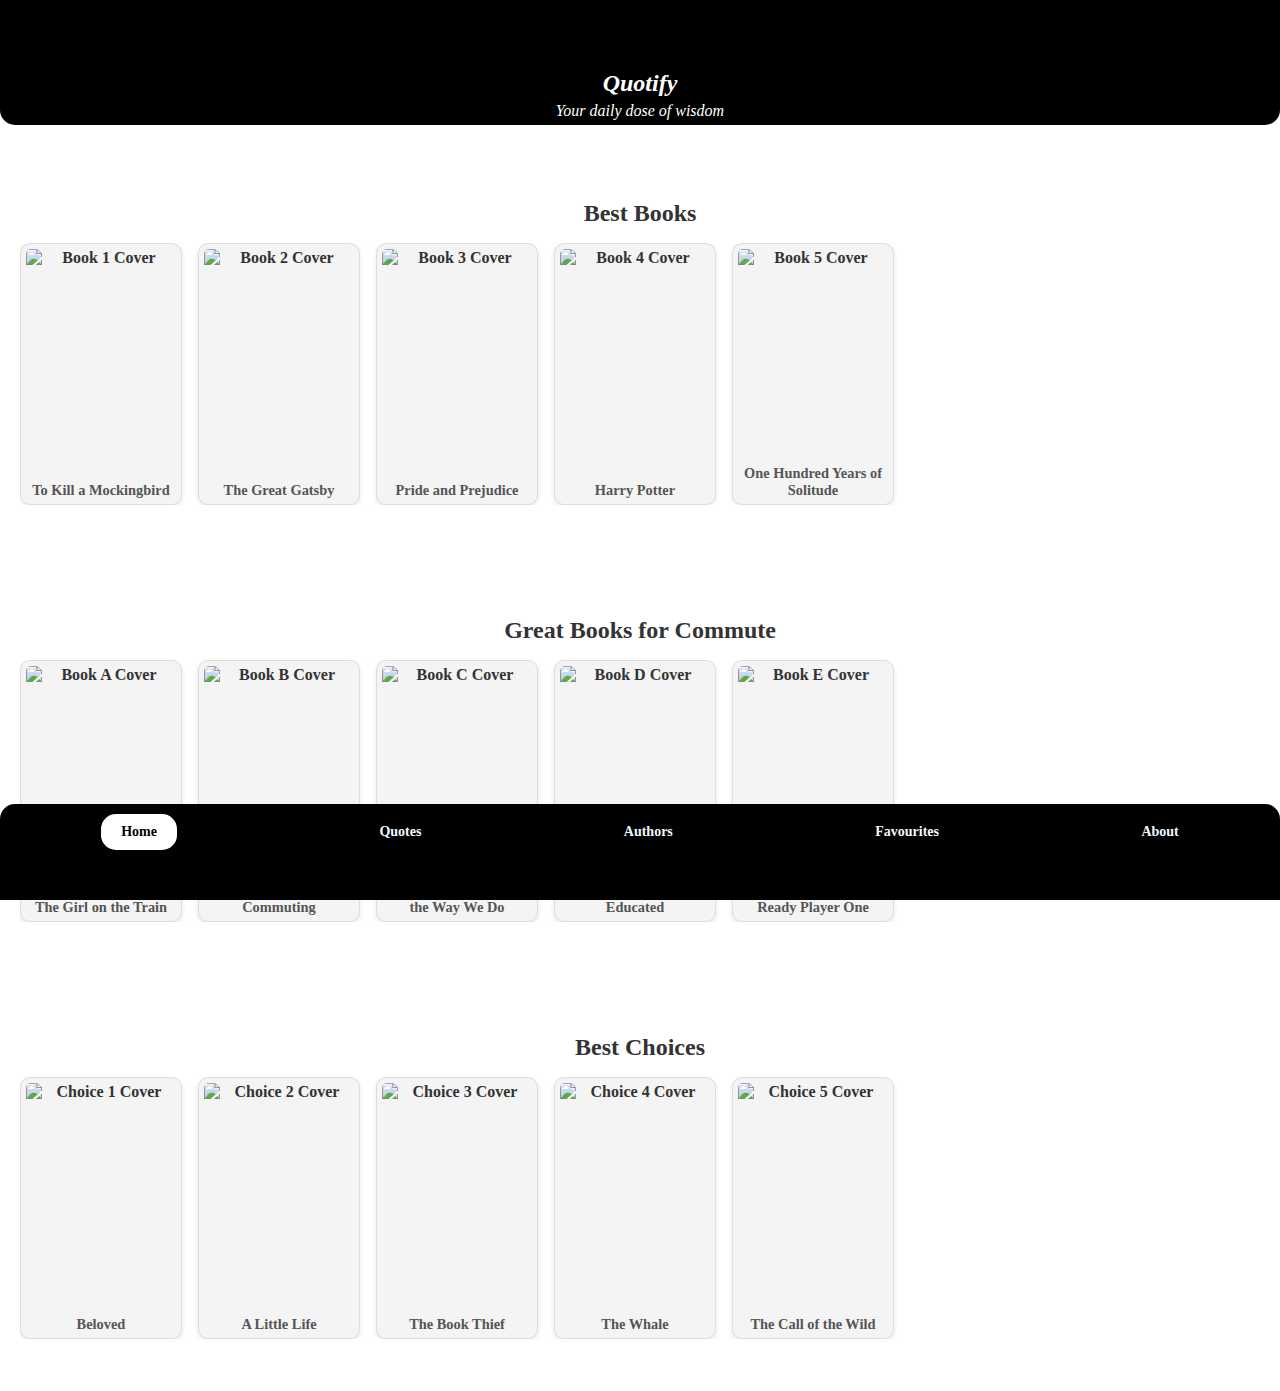
==== index.html @ 42036d29 "Add files via upload" ====
<!DOCTYPE html>
<html lang="en">
<head>
    <meta charset="UTF-8">
    <meta name="viewport" content="width=device-width, initial-scale=1.0">
    <title>Quotify - Home</title>
    <link rel="stylesheet" href="style.css">
</head>
<body>
    <div class="top-bar">
        <p class="logo">Quotify</p>
        <p class="tagline">Your daily dose of wisdom</p>
    </div>
    <nav class="navbar">
        <a class="home-button active" href="index.html">Home</a>
        <a href="quotes.html">Quotes</a>
        <a href="authors.html">Authors</a>
        <a href="favourites.html">Favourites</a>
        <a href="about.html">About</a>
    </nav>

    <main class="content">
        <!-- Section 1: Best Books -->
        <section id="best-books">
            <h2>Best Books</h2>
            <div class="card-slider">
                <div class="card">
                    <img src="images/images.jpg" alt="Book 1 Cover">
                    <p>To Kill a Mockingbird</p>
                </div>
                <div class="card">
                    <img src="images/2.jpg" alt="Book 2 Cover">
                    <p>The Great Gatsby</p>
                </div>
                <div class="card">
                    <img src="images/3.jpg" alt="Book 3 Cover">
                    <p>Pride and Prejudice</p>
                </div>
                <div class="card">
                    <img src="images/4.jpg" alt="Book 4 Cover">
                    <p>Harry Potter</p>
                </div>
                <div class="card">
                    <img src="images/5.jpg" alt="Book 5 Cover">
                    <p>One Hundred Years of Solitude</p>
                </div>
            </div>
        </section>

        <!-- Section 2: Great Books for Commute -->
        <section id="great-books-commute">
            <h2>Great Books for Commute</h2>
            <div class="card-slider">
                <div class="card">
                    <img src="images/11.jpg" alt="Book A Cover">
                    <p>The Girl on the Train</p>
                </div>
                <div class="card">
                    <img src="images/22.jpg" alt="Book B Cover">
                    <p>Iona Iverson's Rules for Commuting</p>
                </div>
                <div class="card">
                    <img src="images/33.png" alt="Book C Cover">
                    <p>Traffic: Why We Drive the Way We Do</p>
                </div>
                <div class="card">
                    <img src="images/44.jpg" alt="Book D Cover">
                    <p>Educated</p>
                </div>
                <div class="card">
                    <img src="images/55.jpg" alt="Book E Cover">
                    <p>Ready Player One</p>
                </div>
            </div>
        </section>

        <!-- Section 3: Best Choices -->
        <section id="best-choices">
            <h2>Best Choices</h2>
            <div class="card-slider">
                <div class="card">
                    <img src="images/111.jpg" alt="Choice 1 Cover">
                    <p>Beloved</p>
                </div>
                <div class="card">
                    <img src="images/222.jpg" alt="Choice 2 Cover">
                    <p>A Little Life</p>
                </div>
                <div class="card">
                    <img src="images/333.jpg" alt="Choice 3 Cover">
                    <p>The Book Thief</p>
                </div>
                <div class="card">
                    <img src="images/444.jpg" alt="Choice 4 Cover">
                    <p>The Whale</p>
                </div>
                <div class="card">
                    <img src="images/555.png" alt="Choice 5 Cover">
                    <p>The Call of the Wild</p>
                </div>
            </div>
        </section>
    </main>

    <script>
        document.querySelectorAll('.card-slider').forEach(slider => {
            slider.addEventListener('wheel', (event) => {
                event.preventDefault();
                slider.scrollLeft += event.deltaY;
            });
        });
    </script>
</body>
</html>
---- style.css ----
/* General Styles */
* {
    font-family: "Times New Roman", Times, serif;
    margin: 0;
    padding: 0;
}

html, body {
    width: 100%;
    overflow-x: hidden; /* Prevent horizontal scrolling */
}

/* Navbar */
.navbar {
    background-color: black;
    border-top-right-radius: 15px;
    border-top-left-radius: 15px;
    position: fixed;
    bottom: 0;
    left: 50%;
    transform: translateX(-50%);
    width: 100%;
    display: flex;
    justify-content: space-around;
    align-items: center;
    padding: 10px 0 50px;
    font-weight: bold;
    font-size: 14px;
    z-index: 1000;
}

.navbar a {
    text-decoration: none;
    color: aliceblue;
}

.navbar a.active {
    background-color: #ffffff;
    color: #000000;
    padding: 10px 20px;
    border-radius: 15px;
    font-weight: bold;
}

/* Top Bar */
.top-bar {
    background-color: black;
    color: white;
    text-align: center;
    padding: 70px 0 5px;
    position: fixed;
    top: 0;
    left: 0;
    width: 100%;
    z-index: 1000;
    border-bottom-right-radius: 15px;
    border-bottom-left-radius: 15px;
}

.top-bar .logo {
    font-size: 24px;
    font-weight: bold;
    font-style: italic;
}

.top-bar .tagline {
    font-size: 16px;
    font-style: italic;
    padding-top: 5px;
}

/* Content */
.content {
    margin-top: 100px; /* Space for the top bar */
    padding: 20px;
    text-align: center;
}

.content a:hover {
    text-decoration: underline;
}

.content h2 {
    padding-top: 5rem;
}

/* Card Slider */
.card-slider {
    display: flex;
    overflow-x: auto;
    gap: 1rem;
    padding: 0;
    scroll-behavior: smooth;
    margin-bottom: 2rem; /* Add space below the slider */
}

/* Card */
.card {
    flex: 0 0 auto;
    width: 150px;
    height: 250px;
    background-color: #f4f4f4;
    border: 1px solid #ddd;
    border-radius: 10px;
    display: flex;
    flex-direction: column;
    align-items: center;
    justify-content: space-between;
    text-align: center;
    box-shadow: 0 2px 5px rgba(0, 0, 0, 0.1);
    font-weight: bold;
    color: #333;
    padding: 5px;
}

.card img {
    width: 100%;
    height: 100%;
    object-fit: cover;
    border-radius: 5px;
}

.card p {
    font-size: 0.9rem;
    margin-top: 5px;
    color: #555;
}

/* Section Styles */
section {
    margin-bottom: 2rem;
}

section h2 {
    font-size: 1.5rem;
    margin-bottom: 1rem;
    color: #333;
    text-align: center;
}

/* Quotes Container */
.quotes-container {
    display: flex;
    flex-wrap: wrap;
    gap: 1rem;
    justify-content: center;
    padding: 1rem;
    padding-bottom: 10rem;
}

/* Quote Card */
.quote-card {
    position: relative;
    background-color: #f4f4f4;
    border: 1px solid #ddd;
    border-radius: 10px;
    padding: 1rem;
    width: 300px;
    box-shadow: 0 2px 5px rgba(0, 0, 0, 0.1);
    text-align: center;
}

.quote-text {
    font-size: 1rem;
    color: #333;
    margin-bottom: 1rem;
}

.quote-author {
    font-size: 0.9rem;
    font-weight: bold;
    color: #555;
}

/* Like Button */
.like-button {
    position: absolute;
    bottom: 0;
    right: 0;
    background-color: transparent;
    border: none;
    font-size: 1.5rem;
    cursor: pointer;
    color: red;
    transition: transform 0.2s ease;
}
/* Remove Heart Button */
.remove-heart {
    background-color: transparent;
    border: none;
    font-size: 1.5rem;
    cursor: pointer;
    color: red;
    transition: transform 0.2s ease;
    margin-top: 10px;
    position: absolute;
    bottom: 0;
    right: 0;
}

.remove-heart:hover {
    transform: scale(1.2);
}
.like-button:hover {
    transform: scale(1.2);
}

/* Authors Container */
.authors-container {
    display: flex;
    flex-wrap: wrap;
    gap: 1rem;
    justify-content: center;
    padding: 1rem 0 8rem;
}

/* Author Card */
.author-card {
    background-color: #f4f4f4;
    border: 1px solid #ddd;
    border-radius: 10px;
    padding: 1rem;
    width: 300px;
    box-shadow: 0 2px 5px rgba(0, 0, 0, 0.1);
    text-align: center;
}

.author-card h3 {
    font-size: 1.2rem;
    color: #333;
    margin-bottom: 0.5rem;
}

.author-card p {
    font-size: 0.9rem;
    color: #555;
}
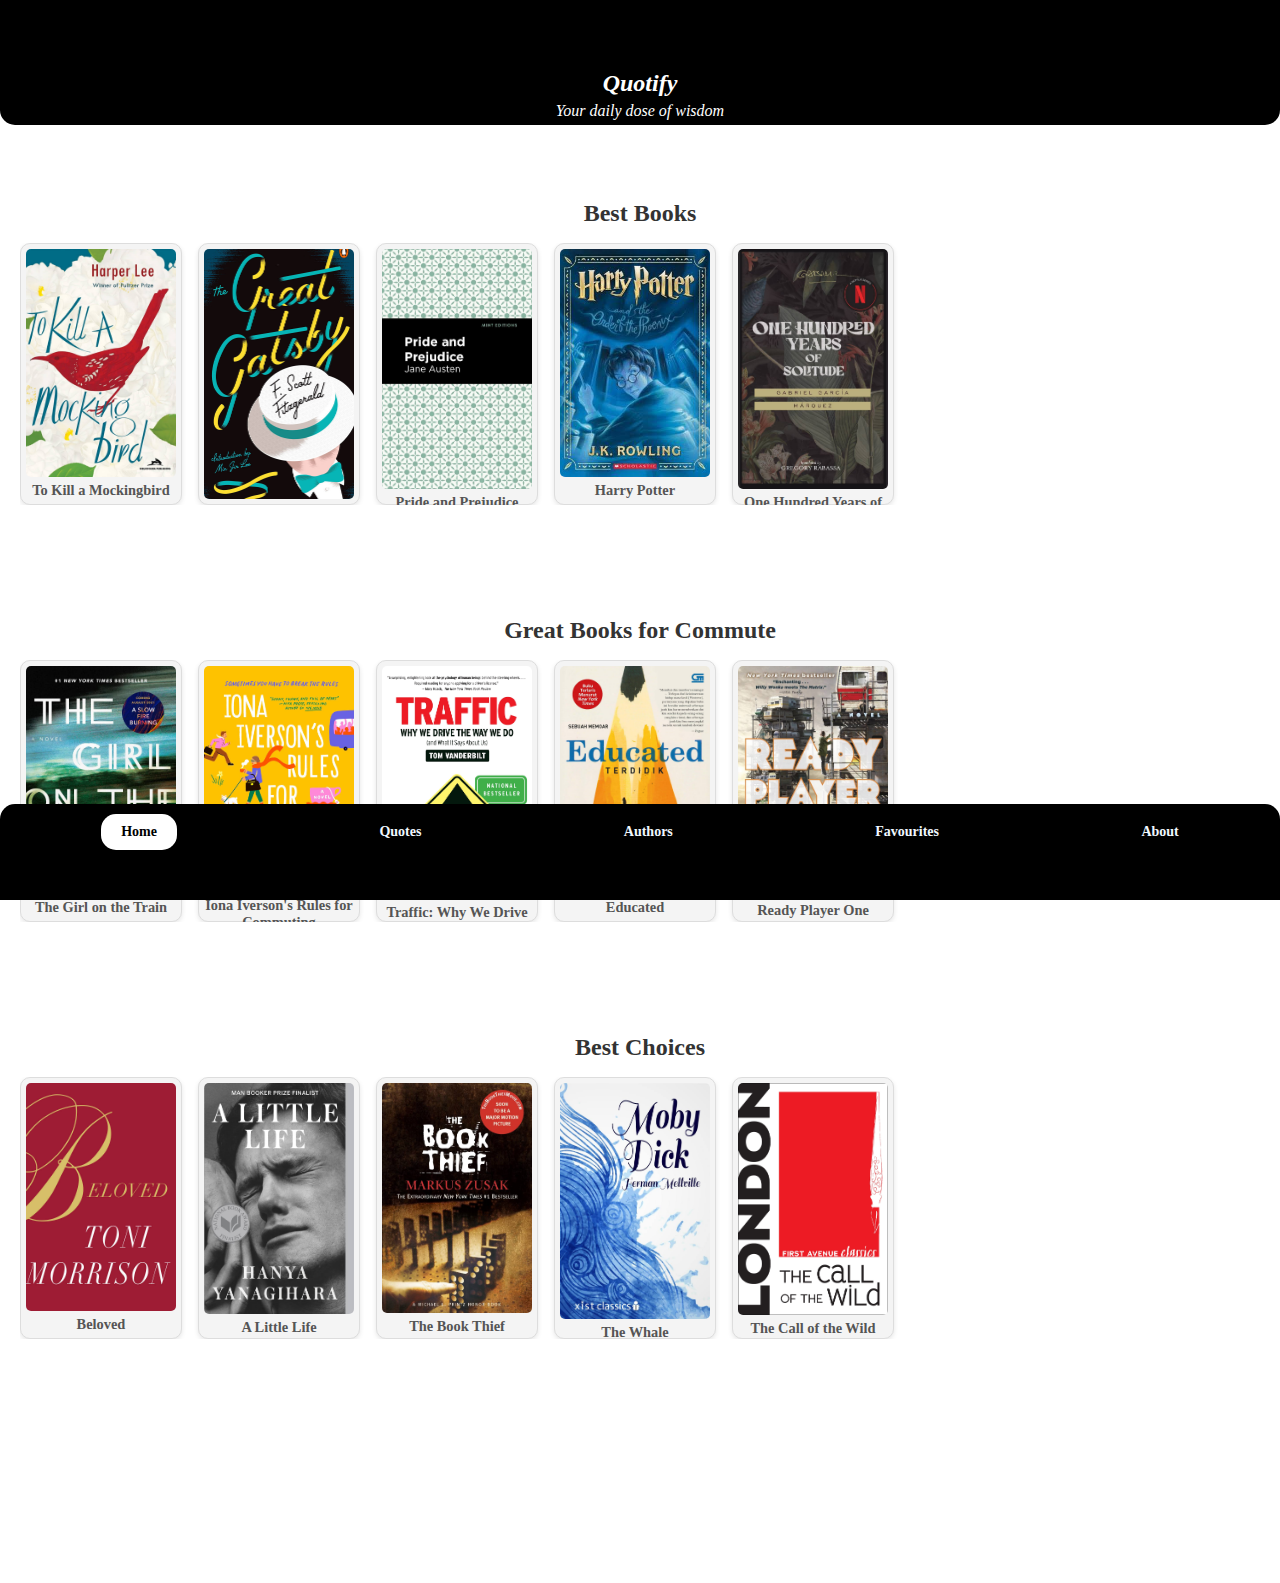
==== commit c39217c2: "Add files via upload" ====
--- a/index.html
+++ b/index.html
@@ -5,6 +5,7 @@
     <meta name="viewport" content="width=device-width, initial-scale=1.0">
     <title>Quotify - Home</title>
     <link rel="stylesheet" href="style.css">
+    <link rel="icon" href="images/xx.jpg">
 </head>
 <body>
     <div class="top-bar">
@@ -75,7 +76,7 @@
         </section>
 
         <!-- Section 3: Best Choices -->
-        <section id="best-choices">
+        <section id="best-choices" class="best-choices">
             <h2>Best Choices</h2>
             <div class="card-slider">
                 <div class="card">
--- a/style.css
+++ b/style.css
@@ -124,6 +124,10 @@
     font-size: 0.9rem;
     margin-top: 5px;
     color: #555;
+}
+
+.best-choices {
+    padding-bottom: 10rem;
 }
 
 /* Section Styles */
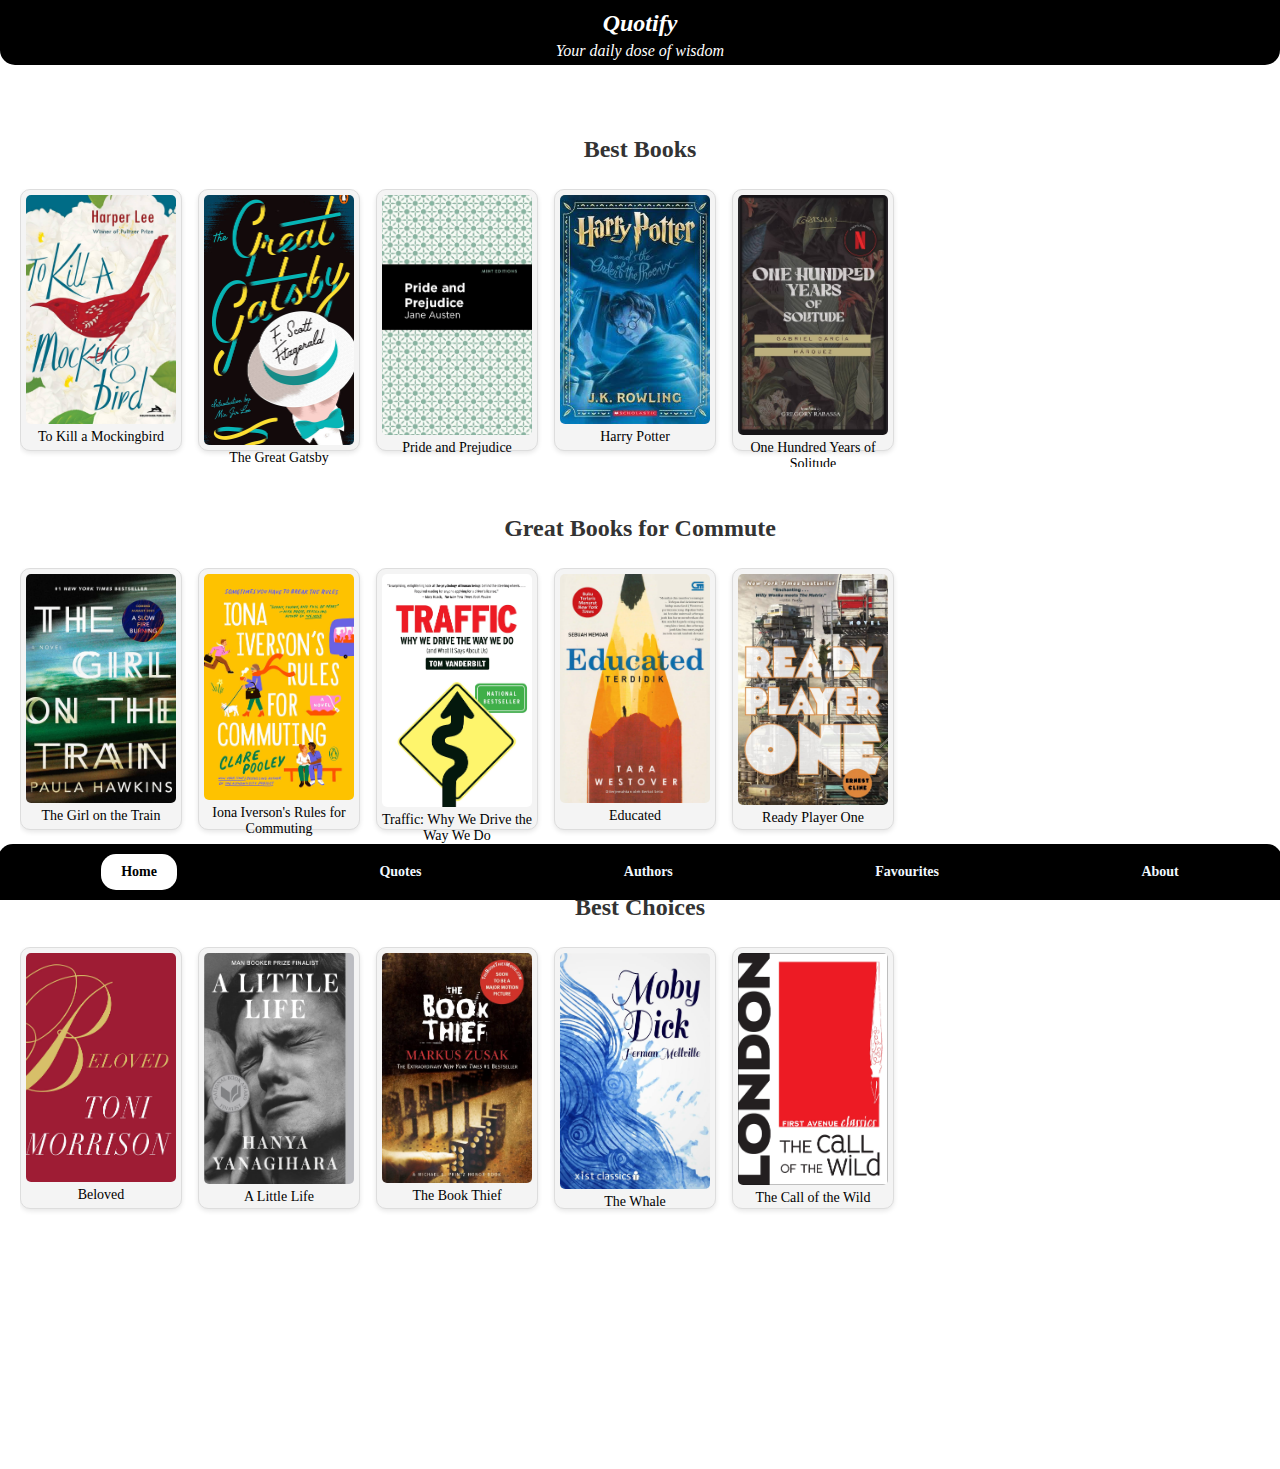
==== commit f82911b0: "Add files via upload" ====
--- a/index.html
+++ b/index.html
@@ -21,95 +21,83 @@
     </nav>
 
     <main class="content">
-        <!-- Section 1: Best Books -->
         <section id="best-books">
             <h2>Best Books</h2>
             <div class="card-slider">
                 <div class="card">
                     <img src="images/images.jpg" alt="Book 1 Cover">
-                    <p>To Kill a Mockingbird</p>
+                    <p><a href="https://www.amazon.co.uk/Kill-Mockingbird-Harper-Lee/dp/0099549484/ref=sr_1_1?crid=25XIJ7KWR9LIT&dib=eyJ2IjoiMSJ9.[base64].mG5qhxTA2-bQH2kmWnCFP9sKmVM0ziEabuXMd2vrKd0&dib_tag=se&keywords=To+Kill+a+Mockingbird&qid=1744646667&sprefix=to+kill+a+mockingbird%2Caps%2C378&sr=8-1" target="_blank">To Kill a Mockingbird</a></p>
                 </div>
                 <div class="card">
                     <img src="images/2.jpg" alt="Book 2 Cover">
-                    <p>The Great Gatsby</p>
+                    <p><a href="https://www.amazon.co.uk/Great-Gatsby-Original-Fitzgerald-Classic/dp/B093MYWTT5/ref=sr_1_5?crid=ZNYRXDJ79IUZ&dib=eyJ2IjoiMSJ9.[base64].PaWwRkb8G11iudbSJzMn-O8AWLw7_vv-oCAAzWp1Y2A&dib_tag=se&keywords=The+Great+Gatsby&qid=1744646709&sprefix=the+great+gatsby%2Caps%2C103&sr=8-5" target="_blank">The Great Gatsby</a></p>
                 </div>
                 <div class="card">
                     <img src="images/3.jpg" alt="Book 3 Cover">
-                    <p>Pride and Prejudice</p>
+                    <p><a href="https://www.amazon.co.uk/Pride-Prejudice-Penguin-Classics-Austen/dp/0141439513/ref=sr_1_4?crid=37HZOWX4TTN3M&dib=eyJ2IjoiMSJ9.[base64].zBD7FgvlVBdtOiPIBRWlICiC4-XVfMbiBhtHowYf1yA&dib_tag=se&keywords=Pride+and+Prejudice&qid=1744646734&sprefix=pride+and+prejudice%2Caps%2C108&sr=8-4" target="_blank">Pride and Prejudice</a></p>
                 </div>
                 <div class="card">
                     <img src="images/4.jpg" alt="Book 4 Cover">
-                    <p>Harry Potter</p>
+                    <p><a href="https://www.amazon.co.uk/Harry-Potter-Box-Set-Collection/dp/1408856778/ref=sr_1_4?crid=YF4LVVZU7TRV&dib=eyJ2IjoiMSJ9.[base64].cBmkpmUxlPDM-fih00sJOvrYSmfryks1-dpoyG02v8Q&dib_tag=se&keywords=Harry+Potter&qid=1744646756&sprefix=harry+potter%2Caps%2C103&sr=8-4&ufe=app_do%3Aamzn1.fos.95fd378e-6299-4723-b1f1-3952ffba15af" target="_blank">Harry Potter</a></p>
                 </div>
                 <div class="card">
                     <img src="images/5.jpg" alt="Book 5 Cover">
-                    <p>One Hundred Years of Solitude</p>
+                    <p><a href="https://www.amazon.co.uk/Hundred-Solitude-Gabriel-Garcia-Marquez/dp/0241968585/ref=sr_1_1?crid=2EEEW17H2U3KG&dib=eyJ2IjoiMSJ9.[base64].LHLt-VkdrGZZp2Ua75mZGUDEyrA3PauiB1vPFyTQZNY&dib_tag=se&keywords=one+hundred+years+of+solitude&qid=1744646807&sprefix=One+Hundred+Years+of+Solitude%2Caps%2C93&sr=8-1" target="_blank">One Hundred Years of Solitude</a></p>
                 </div>
             </div>
         </section>
 
-        <!-- Section 2: Great Books for Commute -->
         <section id="great-books-commute">
             <h2>Great Books for Commute</h2>
             <div class="card-slider">
                 <div class="card">
                     <img src="images/11.jpg" alt="Book A Cover">
-                    <p>The Girl on the Train</p>
+                    <p><a href="https://www.amazon.co.uk/Girl-Train-Film-tie/dp/1784161756/ref=sr_1_2?crid=3F0SXW0TR3TQD&dib=eyJ2IjoiMSJ9.[base64].cprax1KoNqojiH14C9vQLTGTTMvPZfziaW-nC_h-2dM&dib_tag=se&keywords=The+Girl+on+the+Train&qid=1744646829&sprefix=the+girl+on+the+train%2Caps%2C85&sr=8-2" target="_blank">The Girl on the Train</a></p>
                 </div>
                 <div class="card">
                     <img src="images/22.jpg" alt="Book B Cover">
-                    <p>Iona Iverson's Rules for Commuting</p>
+                    <p><a href="https://www.amazon.co.uk/Iversons-Rules-Commuting-Clare-Pooley/dp/1984878646/ref=sr_1_2?crid=SLBPZLWXZUVR&dib=eyJ2IjoiMSJ9.OzmpEE9u-cujGVSAY8VZ9ui0nAOH1272eRzoCJhojG0.vy1ld8DSJxRJKqMfNUFEh71CRuwHv6kuterA80WCL08&dib_tag=se&keywords=Iona+Iverson%27s+Rules+for+Commuting&qid=1744646857&sprefix=iona+iverson%27s+rules+for+commuting%2Caps%2C80&sr=8-2" target="_blank">Iona Iverson's Rules for Commuting</a></p>
                 </div>
                 <div class="card">
                     <img src="images/33.png" alt="Book C Cover">
-                    <p>Traffic: Why We Drive the Way We Do</p>
+                    <p><a href="https://www.amazon.co.uk/Traffic-drive-what-says-about/dp/0141027398/ref=sr_1_1?crid=2IG7CEJVE46IA&dib=eyJ2IjoiMSJ9.d9eYU8UNi1OK4ruxbB73RQ.WifSh07R3jzuWSlG2IiJLGVFSu915ug8zuuW6JLSMkI&dib_tag=se&keywords=Traffic%3A+Why+We+Drive+the+Way+We+Do&qid=1744646890&sprefix=traffic+why+we+drive+the+way+we+do%2Caps%2C67&sr=8-1" target="_blank">Traffic: Why We Drive the Way We Do</a></p>
                 </div>
                 <div class="card">
                     <img src="images/44.jpg" alt="Book D Cover">
-                    <p>Educated</p>
+                    <p><a href="https://www.amazon.co.uk/Educated-international-bestselling-Tara-Westover/dp/0099511029/ref=sr_1_1?crid=36B4SMQXPR04M&dib=eyJ2IjoiMSJ9.[base64].MuYZTNjLVgSZFha5kvTySjX8crgAwc5zn-wVas0M6v4&dib_tag=se&keywords=Educated&qid=1744646907&sprefix=educated%2Caps%2C77&sr=8-1" target="_blank">Educated</a></p>
                 </div>
                 <div class="card">
                     <img src="images/55.jpg" alt="Book E Cover">
-                    <p>Ready Player One</p>
+                    <p><a href="https://www.amazon.co.uk/Ready-Player-One-Ernest-Cline/dp/0099560437/ref=sr_1_2?crid=16O7SYIVAS3EY&dib=eyJ2IjoiMSJ9.[base64].Vu69ShzEP6S7UUazoSat6w6eKY_0xEjB1mRRgppZU-g&dib_tag=se&keywords=Ready+Player+One&qid=1744646923&sprefix=ready+player+one%2Caps%2C95&sr=8-2" target="_blank">Ready Player One</a></p>
                 </div>
             </div>
         </section>
 
-        <!-- Section 3: Best Choices -->
         <section id="best-choices" class="best-choices">
             <h2>Best Choices</h2>
             <div class="card-slider">
                 <div class="card">
                     <img src="images/111.jpg" alt="Choice 1 Cover">
-                    <p>Beloved</p>
+                    <p><a href="https://www.amazon.co.uk/Beloved-Vintage-Classics-Toni-Morrison/dp/0099511657/ref=sr_1_1?crid=3SC6H6E7EJL9X&dib=eyJ2IjoiMSJ9.[base64].iskoslXLm8FXd6Zh7uzGAbTgLMwqUA-MxW5BHer6WgQ&dib_tag=se&keywords=Beloved&qid=1744646938&sprefix=beloved%2Caps%2C126&sr=8-1" target="_blank">Beloved</a></p>
                 </div>
                 <div class="card">
                     <img src="images/222.jpg" alt="Choice 2 Cover">
-                    <p>A Little Life</p>
+                    <p><a href="https://www.amazon.co.uk/Little-Life-Shortlisted-Booker-Prize/dp/1447294831/ref=sr_1_1?crid=1XHX4MOWIXMC3&dib=eyJ2IjoiMSJ9.[base64].g3YvoFvc8UO3qJo096LQ43kYdwrO7GFiVs6KxCFdIPs&dib_tag=se&keywords=A+Little+Life&qid=1744646956&sprefix=a+little+life%2Caps%2C98&sr=8-1" target="_blank">A Little Life</a></p>
                 </div>
                 <div class="card">
                     <img src="images/333.jpg" alt="Choice 3 Cover">
-                    <p>The Book Thief</p>
+                    <p><a href="https://www.amazon.co.uk/Book-Thief-Definitions-Young-Adult/dp/1909531618/ref=sr_1_1?crid=297CQ54Y6D0K5&dib=eyJ2IjoiMSJ9.[base64].pNi0Yp19I0MpNvpsiDS__iNuThhE5EgVfLyeuAC4T-s&dib_tag=se&keywords=The+Book+Thief&qid=1744646982&sprefix=the+book+thief%2Caps%2C93&sr=8-1" target="_blank">The Book Thief</a></p>
                 </div>
                 <div class="card">
                     <img src="images/444.jpg" alt="Choice 4 Cover">
-                    <p>The Whale</p>
+                    <p><a href="https://www.amazon.co.uk/Moby-Dick-Whale-Penguin-Clothbound-Classics/dp/0141199601/ref=sr_1_1?crid=2AWNZ4FPQIYZ6&dib=eyJ2IjoiMSJ9.[base64].5B_X_63p0cd5c2NhNNwi6E8pCrwLrM-nEJ8vC8DjmfU&dib_tag=se&keywords=moby+dick+or+the+whale&qid=1744647046&sprefix=the+whale+moby%2Caps%2C91&sr=8-1" target="_blank">The Whale</a></p>
                 </div>
                 <div class="card">
                     <img src="images/555.png" alt="Choice 5 Cover">
-                    <p>The Call of the Wild</p>
+                    <p><a href="https://www.amazon.co.uk/White-Stories-Oxford-Worlds-Classics/dp/0199538891/ref=sr_1_1?crid=13LL18VSGXEAH&dib=eyJ2IjoiMSJ9.[base64].6_YsjXqLJ3QJgYLjR1ZOdR9zeOpXOVy1aVs_4-rj29Y&dib_tag=se&keywords=the+call+of+the+wild+london&qid=1744647091&sprefix=the+call+of+the+wild+lodnon%2Caps%2C76&sr=8-1" target="_blank">The Call of the Wild</a></p>
                 </div>
             </div>
         </section>
     </main>
-
-    <script>
-        document.querySelectorAll('.card-slider').forEach(slider => {
-            slider.addEventListener('wheel', (event) => {
-                event.preventDefault();
-                slider.scrollLeft += event.deltaY;
-            });
-        });
-    </script>
 </body>
 </html>--- a/style.css
+++ b/style.css
@@ -1,4 +1,3 @@
-/* General Styles */
 * {
     font-family: "Times New Roman", Times, serif;
     margin: 0;
@@ -7,10 +6,8 @@
 
 html, body {
     width: 100%;
-    overflow-x: hidden; /* Prevent horizontal scrolling */
-}
-
-/* Navbar */
+    overflow-x: hidden; 
+
 .navbar {
     background-color: black;
     border-top-right-radius: 15px;
@@ -23,7 +20,7 @@
     display: flex;
     justify-content: space-around;
     align-items: center;
-    padding: 10px 0 50px;
+    padding: 10px 2px;
     font-weight: bold;
     font-size: 14px;
     z-index: 1000;
@@ -42,12 +39,12 @@
     font-weight: bold;
 }
 
-/* Top Bar */
+
 .top-bar {
     background-color: black;
     color: white;
     text-align: center;
-    padding: 70px 0 5px;
+    padding: 10px 0 5px;
     position: fixed;
     top: 0;
     left: 0;
@@ -69,9 +66,9 @@
     padding-top: 5px;
 }
 
-/* Content */
+
 .content {
-    margin-top: 100px; /* Space for the top bar */
+    margin-top: 100px; 
     padding: 20px;
     text-align: center;
 }
@@ -81,20 +78,22 @@
 }
 
 .content h2 {
-    padding-top: 5rem;
-}
-
-/* Card Slider */
+    padding-top: 16px;
+    padding-bottom: 10px;
+    font-size: 24;
+}
+
 .card-slider {
     display: flex;
     overflow-x: auto;
-    gap: 1rem;
+    overflow-y: hidden;
+    gap: 16px;
     padding: 0;
+    padding-bottom: 16px;
     scroll-behavior: smooth;
-    margin-bottom: 2rem; /* Add space below the slider */
-}
-
-/* Card */
+    margin-bottom: 32px; 
+}
+
 .card {
     flex: 0 0 auto;
     width: 150px;
@@ -121,78 +120,83 @@
 }
 
 .card p {
-    font-size: 0.9rem;
+    font-size: 14px;
     margin-top: 5px;
     color: #555;
 }
+.card a {
+    text-decoration: none;
+    color: #000000;
+    font-weight:lighter;
+}
 
 .best-choices {
-    padding-bottom: 10rem;
-}
-
-/* Section Styles */
+    padding-bottom: 160px;
+}
+
 section {
-    margin-bottom: 2rem;
+    margin-bottom: 32px;
 }
 
 section h2 {
-    font-size: 1.5rem;
-    margin-bottom: 1rem;
+    font-size: 24px;
+    margin-bottom: 16px;
     color: #333;
     text-align: center;
 }
 
-/* Quotes Container */
 .quotes-container {
     display: flex;
     flex-wrap: wrap;
-    gap: 1rem;
+    gap: 16px;
     justify-content: center;
-    padding: 1rem;
-    padding-bottom: 10rem;
-}
-
-/* Quote Card */
+    padding: 16px;
+    padding-bottom: 160px;
+}
+
 .quote-card {
     position: relative;
     background-color: #f4f4f4;
     border: 1px solid #ddd;
     border-radius: 10px;
-    padding: 1rem;
+    padding: 16px;
+    gap: 10px;
     width: 300px;
+    height: 400px;
     box-shadow: 0 2px 5px rgba(0, 0, 0, 0.1);
     text-align: center;
-}
-
-.quote-text {
-    font-size: 1rem;
-    color: #333;
-    margin-bottom: 1rem;
-}
-
+
+    display: flex;
+    flex-direction: column;
+    justify-content: center;
+    align-items: center;
+}
 .quote-author {
-    font-size: 0.9rem;
-    font-weight: bold;
-    color: #555;
-}
-
-/* Like Button */
+    font-size: 14px;
+    font-weight: bold;
+    color: #000000;
+}
+
 .like-button {
     position: absolute;
     bottom: 0;
     right: 0;
     background-color: transparent;
     border: none;
-    font-size: 1.5rem;
+    font-size: 24px;
     cursor: pointer;
     color: red;
     transition: transform 0.2s ease;
 }
-/* Remove Heart Button */
+
+.like-button:hover {
+    transform: scale(1.2);
+}
+
 .remove-heart {
     background-color: transparent;
     border: none;
-    font-size: 1.5rem;
+    font-size: 24px;
     cursor: pointer;
     color: red;
     transition: transform 0.2s ease;
@@ -205,37 +209,33 @@
 .remove-heart:hover {
     transform: scale(1.2);
 }
-.like-button:hover {
-    transform: scale(1.2);
-}
-
-/* Authors Container */
+
 .authors-container {
     display: flex;
     flex-wrap: wrap;
-    gap: 1rem;
+    gap: 16px;
     justify-content: center;
-    padding: 1rem 0 8rem;
-}
-
-/* Author Card */
+    padding: 16px 0 128px;
+}
+
 .author-card {
     background-color: #f4f4f4;
     border: 1px solid #ddd;
     border-radius: 10px;
-    padding: 1rem;
+    padding: 16px;
     width: 300px;
     box-shadow: 0 2px 5px rgba(0, 0, 0, 0.1);
     text-align: center;
 }
 
 .author-card h3 {
-    font-size: 1.2rem;
+    font-size: 20px;
     color: #333;
-    margin-bottom: 0.5rem;
+    margin-bottom: 8px;
 }
 
 .author-card p {
-    font-size: 0.9rem;
+    font-size: 14px;
     color: #555;
-}+}
+} 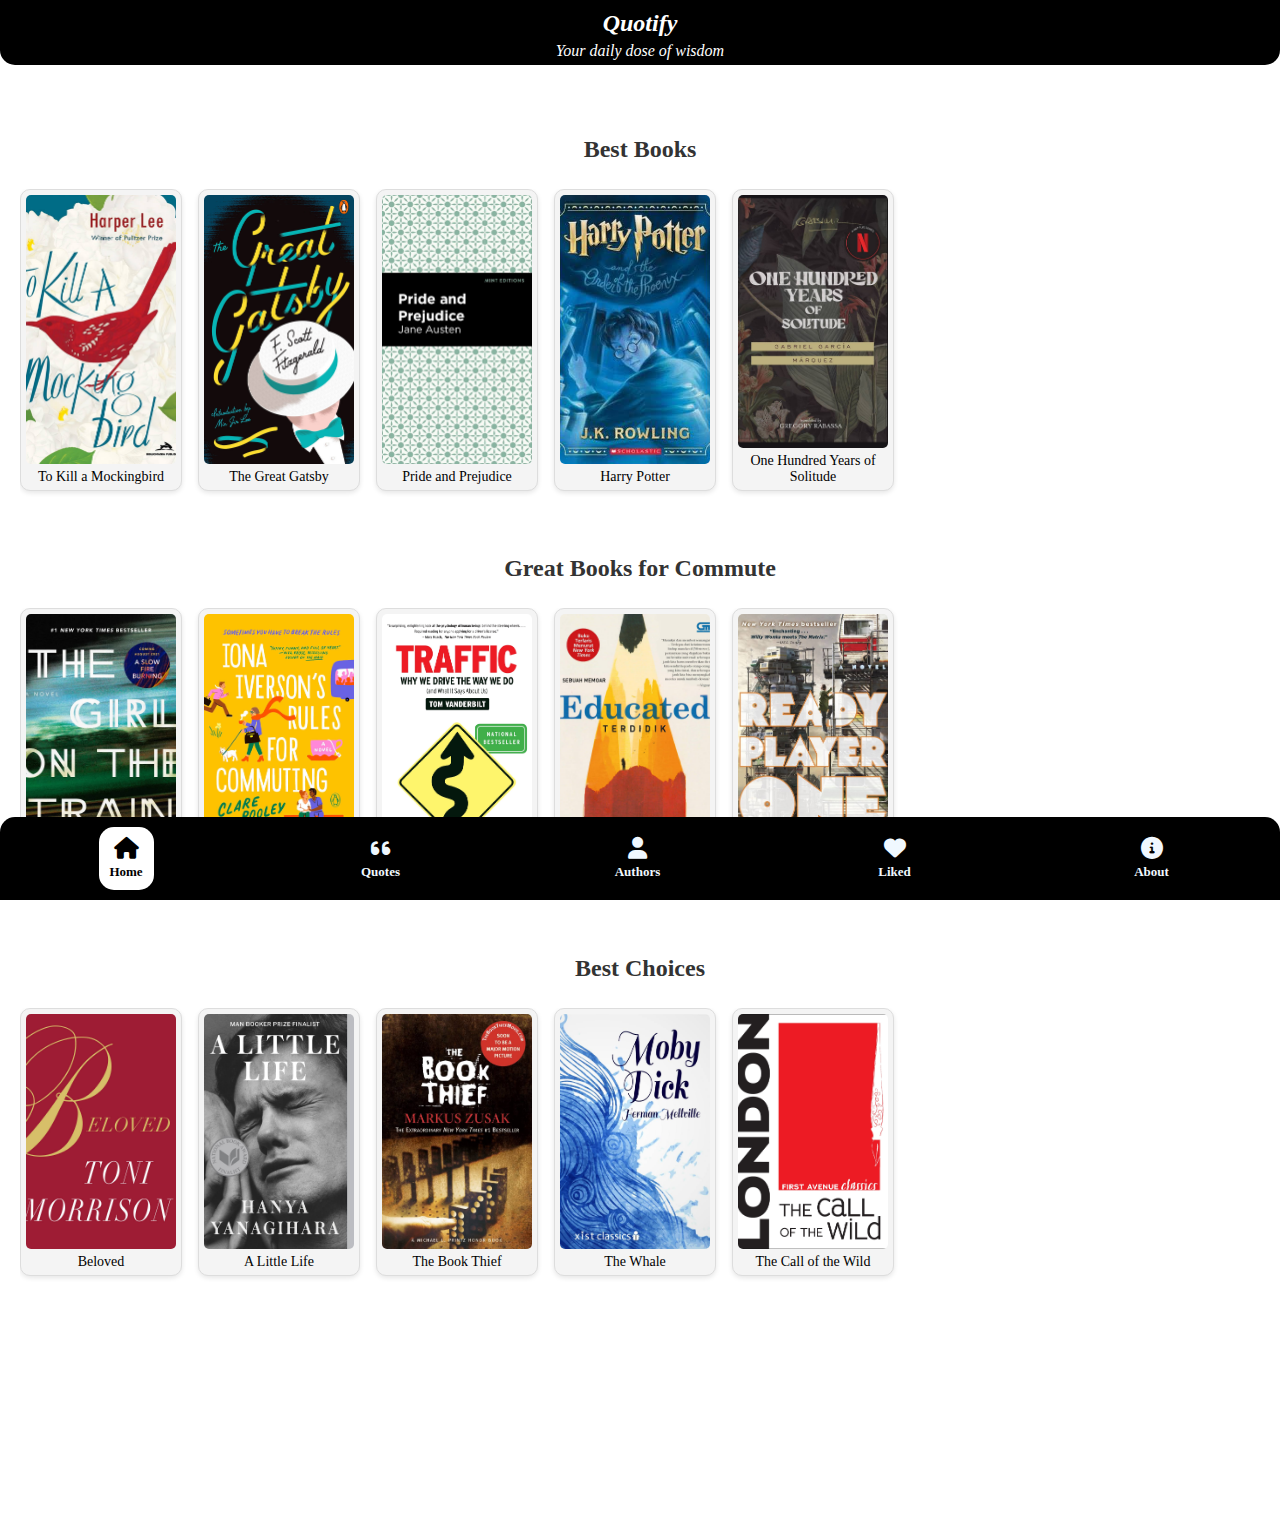
==== commit 43ed882e: "Add files via upload" ====
--- a/index.html
+++ b/index.html
@@ -6,6 +6,8 @@
     <title>Quotify - Home</title>
     <link rel="stylesheet" href="style.css">
     <link rel="icon" href="images/xx.jpg">
+    <link href="https://cdnjs.cloudflare.com/ajax/libs/font-awesome/6.0.0-beta3/css/all.min.css" rel="stylesheet">
+
 </head>
 <body>
     <div class="top-bar">
@@ -13,11 +15,11 @@
         <p class="tagline">Your daily dose of wisdom</p>
     </div>
     <nav class="navbar">
-        <a class="home-button active" href="index.html">Home</a>
-        <a href="quotes.html">Quotes</a>
-        <a href="authors.html">Authors</a>
-        <a href="favourites.html">Favourites</a>
-        <a href="about.html">About</a>
+        <a class="active" href="index.html"><i class="fas fa-home"></i><span>Home</span></a>
+        <a href="quotes.html"><i class="fas fa-quote-left"></i><span>Quotes</span></a>
+        <a href="authors.html"><i class="fas fa-user"></i><span>Authors</span></a>
+        <a href="Liked.html"><i class="fas fa-heart"></i><span>Liked</span></a>
+        <a  href="about.html"><i class="fas fa-info-circle"></i><span>About</span></a>
     </nav>
 
     <main class="content">
--- a/style.css
+++ b/style.css
@@ -7,6 +7,7 @@
 html, body {
     width: 100%;
     overflow-x: hidden; 
+}
 
 .navbar {
     background-color: black;
@@ -20,25 +21,43 @@
     display: flex;
     justify-content: space-around;
     align-items: center;
-    padding: 10px 2px;
+    padding: 10px 0px 10px 0px;
     font-weight: bold;
     font-size: 14px;
     z-index: 1000;
 }
 
 .navbar a {
+    text-align: center;
+    color: aliceblue;
     text-decoration: none;
-    color: aliceblue;
-}
-
+    font-size: 10px;
+    display: flex;
+    flex-direction: column;
+    align-items: center;
+    gap: 5px; 
+    width: 60px; 
+    height: auto; 
+}
+.navbar a span {
+    font-size: 13px; 
+    font-weight: bolder;
+}
 .navbar a.active {
     background-color: #ffffff;
     color: #000000;
-    padding: 10px 20px;
+    padding: 10px;
     border-radius: 15px;
     font-weight: bold;
-}
-
+    display: flex;
+    align-items: center;
+    justify-content: center;
+    width: 35px;
+}
+
+.navbar a i {
+    font-size: 22px;
+}
 
 .top-bar {
     background-color: black;
@@ -97,7 +116,7 @@
 .card {
     flex: 0 0 auto;
     width: 150px;
-    height: 250px;
+    height: auto;
     background-color: #f4f4f4;
     border: 1px solid #ddd;
     border-radius: 10px;
@@ -110,6 +129,7 @@
     font-weight: bold;
     color: #333;
     padding: 5px;
+    word-wrap: break-word;
 }
 
 .card img {
@@ -123,6 +143,7 @@
     font-size: 14px;
     margin-top: 5px;
     color: #555;
+    text-align: center;
 }
 .card a {
     text-decoration: none;
@@ -165,7 +186,6 @@
     height: 400px;
     box-shadow: 0 2px 5px rgba(0, 0, 0, 0.1);
     text-align: center;
-
     display: flex;
     flex-direction: column;
     justify-content: center;
@@ -238,4 +258,3 @@
     font-size: 14px;
     color: #555;
 }
-} 